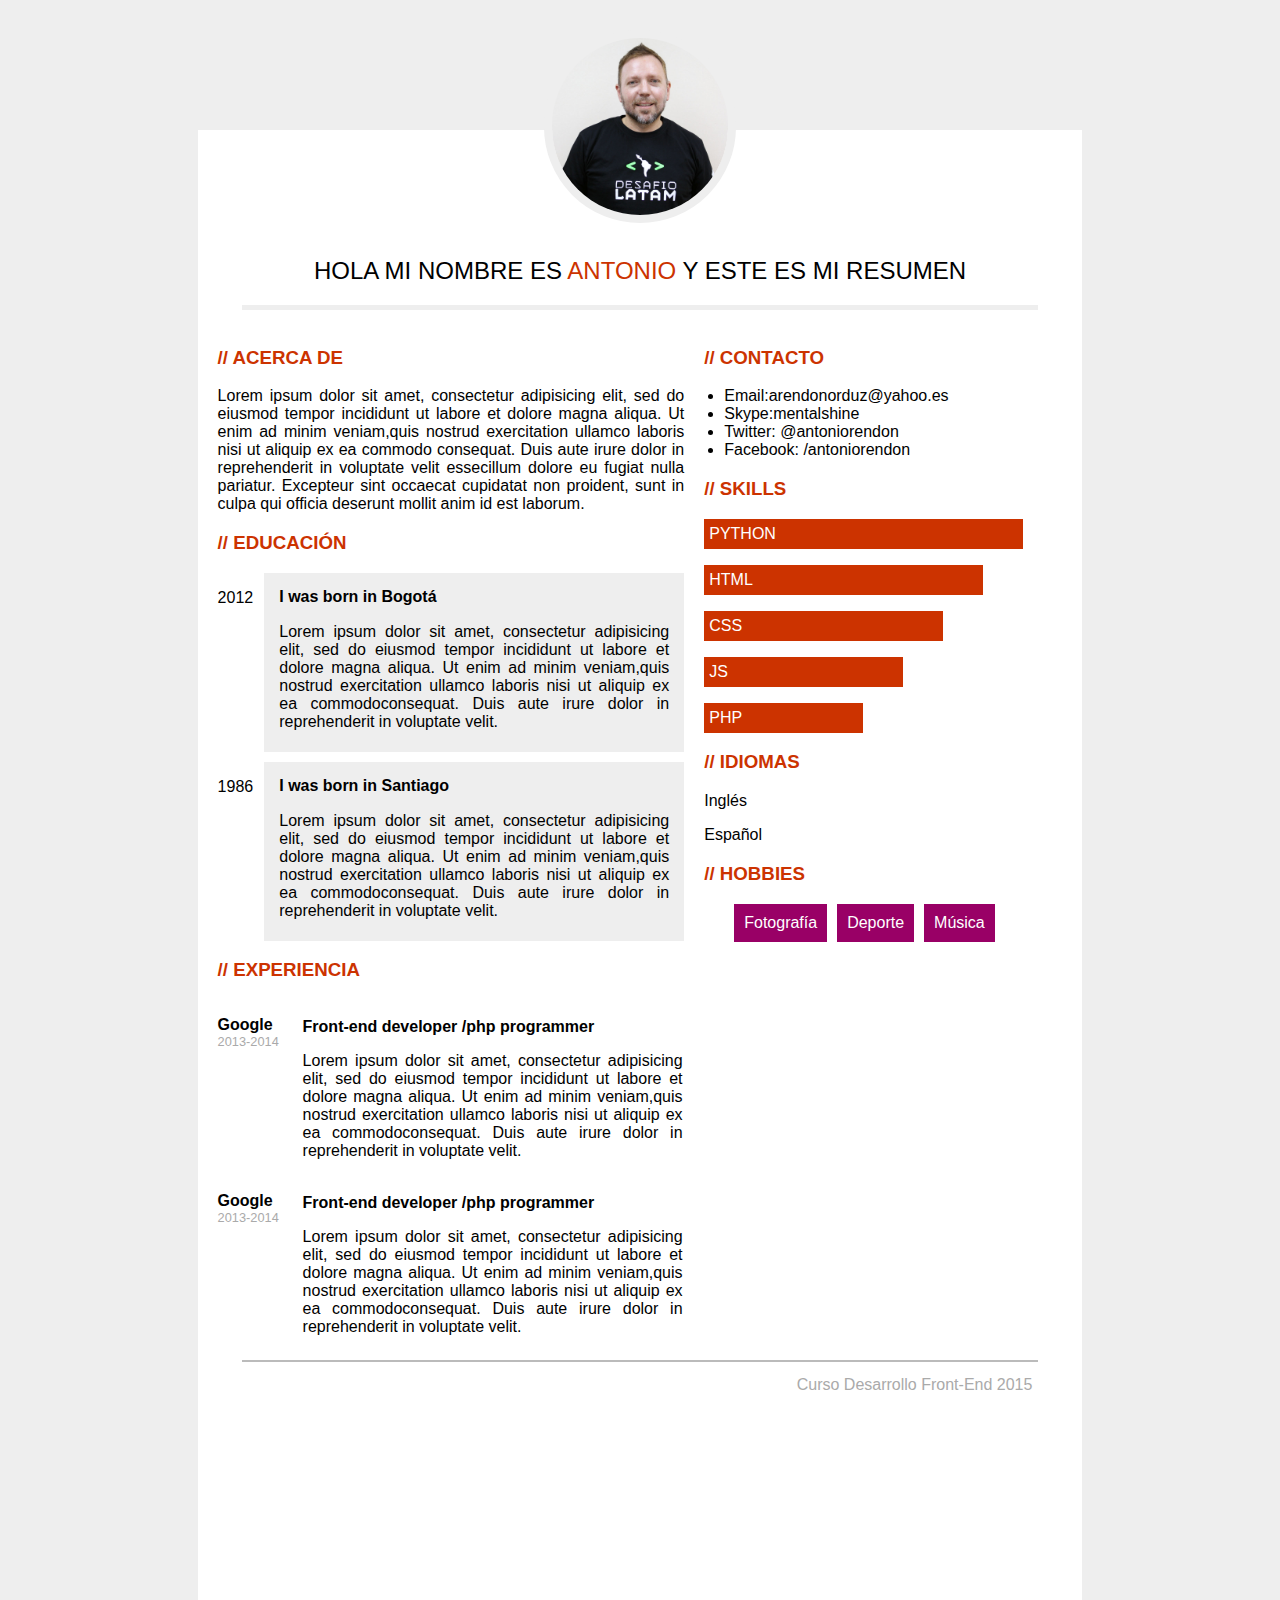
==== ejemplo.html @ 7dfd10eb "Segunda Version del Desafío 6 - Falta incluir breakpoints y grilla, se agregarán en versión final" ====
<!DOCTYPE html>
<html>
<head>
	<title>Desafío 6</title>
	<meta charset="utf-8">
	<link rel="stylesheet" type="text/css" href="desafio_6.css">

</head>
<body>

	<div class="row">
		<div class="foto">
		<img src="antonio.jpg">
		</div>
		<h2>HOLA MI NOMBRE ES <span>ANTONIO</span> Y ESTE ES MI RESUMEN</h2>
		<hr>

		<!--columnas-->
		<div class="col1">
			<h3>// ACERCA DE</h3>
			<p>Lorem ipsum dolor sit amet, consectetur adipisicing elit, sed do eiusmod
			tempor incididunt ut labore et dolore magna aliqua. Ut enim ad minim veniam,quis nostrud exercitation ullamco laboris nisi ut aliquip ex ea commodo consequat. Duis aute irure dolor in reprehenderit in voluptate velit essecillum dolore eu fugiat nulla pariatur. Excepteur sint occaecat cupidatat non proident, sunt in culpa qui officia deserunt mollit anim id est laborum.</p>
			<h3>// EDUCACIÓN</h3>
			<p class="fecha1">2012</p>

			<div class="textosfecha1">
			<p class="texto1">I was born in Bogotá</p>
			<p class="texto2">Lorem ipsum dolor sit amet, consectetur adipisicing elit, sed do eiusmod tempor incididunt ut labore et dolore magna aliqua. Ut enim ad minim veniam,quis nostrud exercitation ullamco laboris nisi ut aliquip ex ea commodoconsequat. Duis aute irure dolor in reprehenderit in voluptate velit.</p>
			</div>

			<p class="fecha1">1986</p>
			<div class="textosfecha2">
			<p class="texto1">I was born in Santiago</p>
			<p class="texto2">Lorem ipsum dolor sit amet, consectetur adipisicing elit, sed do eiusmod tempor incididunt ut labore et dolore magna aliqua. Ut enim ad minim veniam,quis nostrud exercitation ullamco laboris nisi ut aliquip ex ea commodoconsequat. Duis aute irure dolor in reprehenderit in voluptate velit.</p>
			</div>

			<h3>// EXPERIENCIA</h3>
			<p class="google">Google</p>
			<p class="fechagris">2013-2014</p>
			<div class="textosgoogle">
				<p class="grado1">Front-end developer /php programmer</p>
				<p class="textogrado1">Lorem ipsum dolor sit amet, consectetur adipisicing elit, sed do eiusmod tempor incididunt ut labore et dolore magna aliqua. Ut enim ad minim veniam,quis nostrud exercitation ullamco laboris nisi ut aliquip ex ea commodoconsequat. Duis aute irure dolor in reprehenderit in voluptate velit.</p>
			</div>

			<p class="google2">Google</p>
			<p class="fechagris2">2013-2014</p>
			<div class="textosgoogle2">
				<p class="grado2">Front-end developer /php programmer</p>
				<p class="textogrado2">Lorem ipsum dolor sit amet, consectetur adipisicing elit, sed do eiusmod tempor incididunt ut labore et dolore magna aliqua. Ut enim ad minim veniam,quis nostrud exercitation ullamco laboris nisi ut aliquip ex ea commodoconsequat. Duis aute irure dolor in reprehenderit in voluptate velit.</p>
			</div>
			

		</div>

		<div class="col2">
			<h3>// CONTACTO</h3>
			<ul>
				<li>Email:arendonorduz@yahoo.es</li>
				<li>Skype:mentalshine</li>
				<li>Twitter: @antoniorendon</li>
				<li>Facebook: /antoniorendon</li>
			</ul>
			<h3>// SKILLS</h3>
			<div class="python">
				<p>PYTHON</p>
			</div>

			<div class="html">
				<p>HTML</p>
			</div>

			<div class="css">
				<p>CSS</p>
			</div>

			<div class="js">
				<p>JS</p>
			</div>

			<div class="php">
				<p>PHP</p>
			</div>
			<h3>// IDIOMAS</h3>
			<p class="ingles">Inglés</p>
			<p class="español">Español</p>
			<h3>// HOBBIES</h3>

			<ul class="botones">
				<li>Fotografía</li>
				<li>Deporte</li>
				<li>Música</li>
			</ul>

		</div>
		<hr class="hr2">
		<p class="final">Curso Desarrollo Front-End 2015</p>
	</div>


</body>
</html>
---- desafio_6.css ----
body{
	background-color: #eee;
	font-family: "Helvetica" ;
}

	.row{
		width:70%;
		background-color: #fff;
		
		margin: 0 auto;
		margin-top: 130px;
	}

	.foto{
		text-align: center;

	}

	.foto img{
		width: 20%;
		border-radius: 50%;
		transform: translateY(-100px);
		border: solid #eee 8px;
	}

	h2{
		font-weight: 500;
		text-align: center;
		margin-top: 0px;
		transform: translateY(-70px);
	}
	span{
		color: #cc3300;
	}

	hr{
		width: 90%;
		size: 10px;
		background-color: #eee;
		height: 5px;
		border: none;
		transform: translateY(-70px);
	}

	h3{
		color: #cc3300;
		
	}

	.col{
		float:left; 
		box-sizing: border-box;

	}

	.col1{
		width: 55%;
		text-align: justify;
		padding-left: 20px;
		transform: translateY(-60px);
		display: table-cell;

	}



	.fecha1{
		float:left;
		margin-right: 20px;
	}


	.texto1{
		float: left;
		font-weight: 600;
		margin-top: 0px;

	}
	.texto2{
		clear:both;

	}
	.textosfecha1{
		background-color: #eee;
		width: 90%;
		margin-left: 10%;
		padding: 15px ;
		padding-bottom: 5px;
		box-sizing: border-box;
		margin-bottom: 10px;
	}

	.fecha2{
		float:left;
		margin-right: 20px;
	}
	.textosfecha2{
		background-color: #eee;
		width: 90%;
		margin-left: 10%;
		padding: 15px ;
		box-sizing: border-box;
		padding-bottom: 5px
	}

	.google {
		font-weight: 600;
		float:left;
		margin-bottom: 0px;
	}
	.fechagris{
		font-size: 0.8em;
		color: #aaa;
		margin-top: 0;
		clear:left;

	}
	.textosgoogle{
		
		width: 90%;
		margin-left: 15%;

		padding: 15px ;
		box-sizing: border-box;
		transform: translateY(-75px);
	}
	.grado1{
		font-weight: 600;
	}
	.textogrado1{
		margin-right: 10px;
	}




	.google2 {
		font-weight: 600;
		float:left;
		margin-bottom: 0px;
		margin-bottom: 0px;
		transform: translateY(-90px);
	}
	.fechagris2{
		font-size: 0.8em;
		color: #aaa;
		margin-top: 0;
		clear:left;
		transform: translateY(-90px);
	}
	.textosgoogle2{
		
		width: 90%;
		margin-left: 15%;

		padding: 15px ;
		box-sizing: border-box;
		transform: translateY(-165px);
	}
	.grado2{
		font-weight: 600;
	}
	.textogrado2{
		margin-right: 10px;
	}

	/**estilos coloumna 2**/
	.col2{
		width: 45%;
		transform: translateY(-60px);
		display: table-cell;
	}

	.col2 h3{
		padding-left: 20px;
	}
	.python{
		background-color: #cc3300;
		width: 80%;
		height: 30px;
		margin-left: 20px;
		color: white;
	}
	.python p{
		line-height: 30px;
		padding-left: 5px;
	}

	.html{
		background-color: #cc3300;
		width: 70%;
		height: 30px;
		margin-left: 20px;
		color: white;
	}
	.html p{
		line-height: 30px;
		padding-left: 5px;
	}

	.css{
		background-color: #cc3300;
		width: 60%;
		height: 30px;
		margin-left: 20px;
		color: white;
	}
	.css p{
		line-height: 30px;
		padding-left: 5px;
	}

	.js{
		background-color: #cc3300;
		width: 50%;
		height: 30px;
		margin-left: 20px;
		color: white;
	}
	.js p{
		line-height: 30px;
		padding-left: 5px;
	}

	.php{
		background-color: #cc3300;
		width: 40%;
		height: 30px;
		margin-left: 20px;
		color: white;
	}
	.php p{
		line-height: 30px;
		padding-left: 5px;
	}
	.ingles{
		padding-left: 20px;
	}
	.español{
		padding-left: 20px;
	}
	.botones{

	}

	.botones li{
		list-style-type: none;
		float: left;
		background-color: #990066;
		color: white;
		margin-left: 10px;
		padding: 10px;
	}

	.hr2{
		width: 90%;
		size: 10px;
		background-color: #bbb;
		height: 2px;
		border: none;
		transform: translateY(-240px);
	}
	.final{
		float:right;
		padding-right: 50px;
		transform: translateY(-250px);
		color: #aaa;
	}
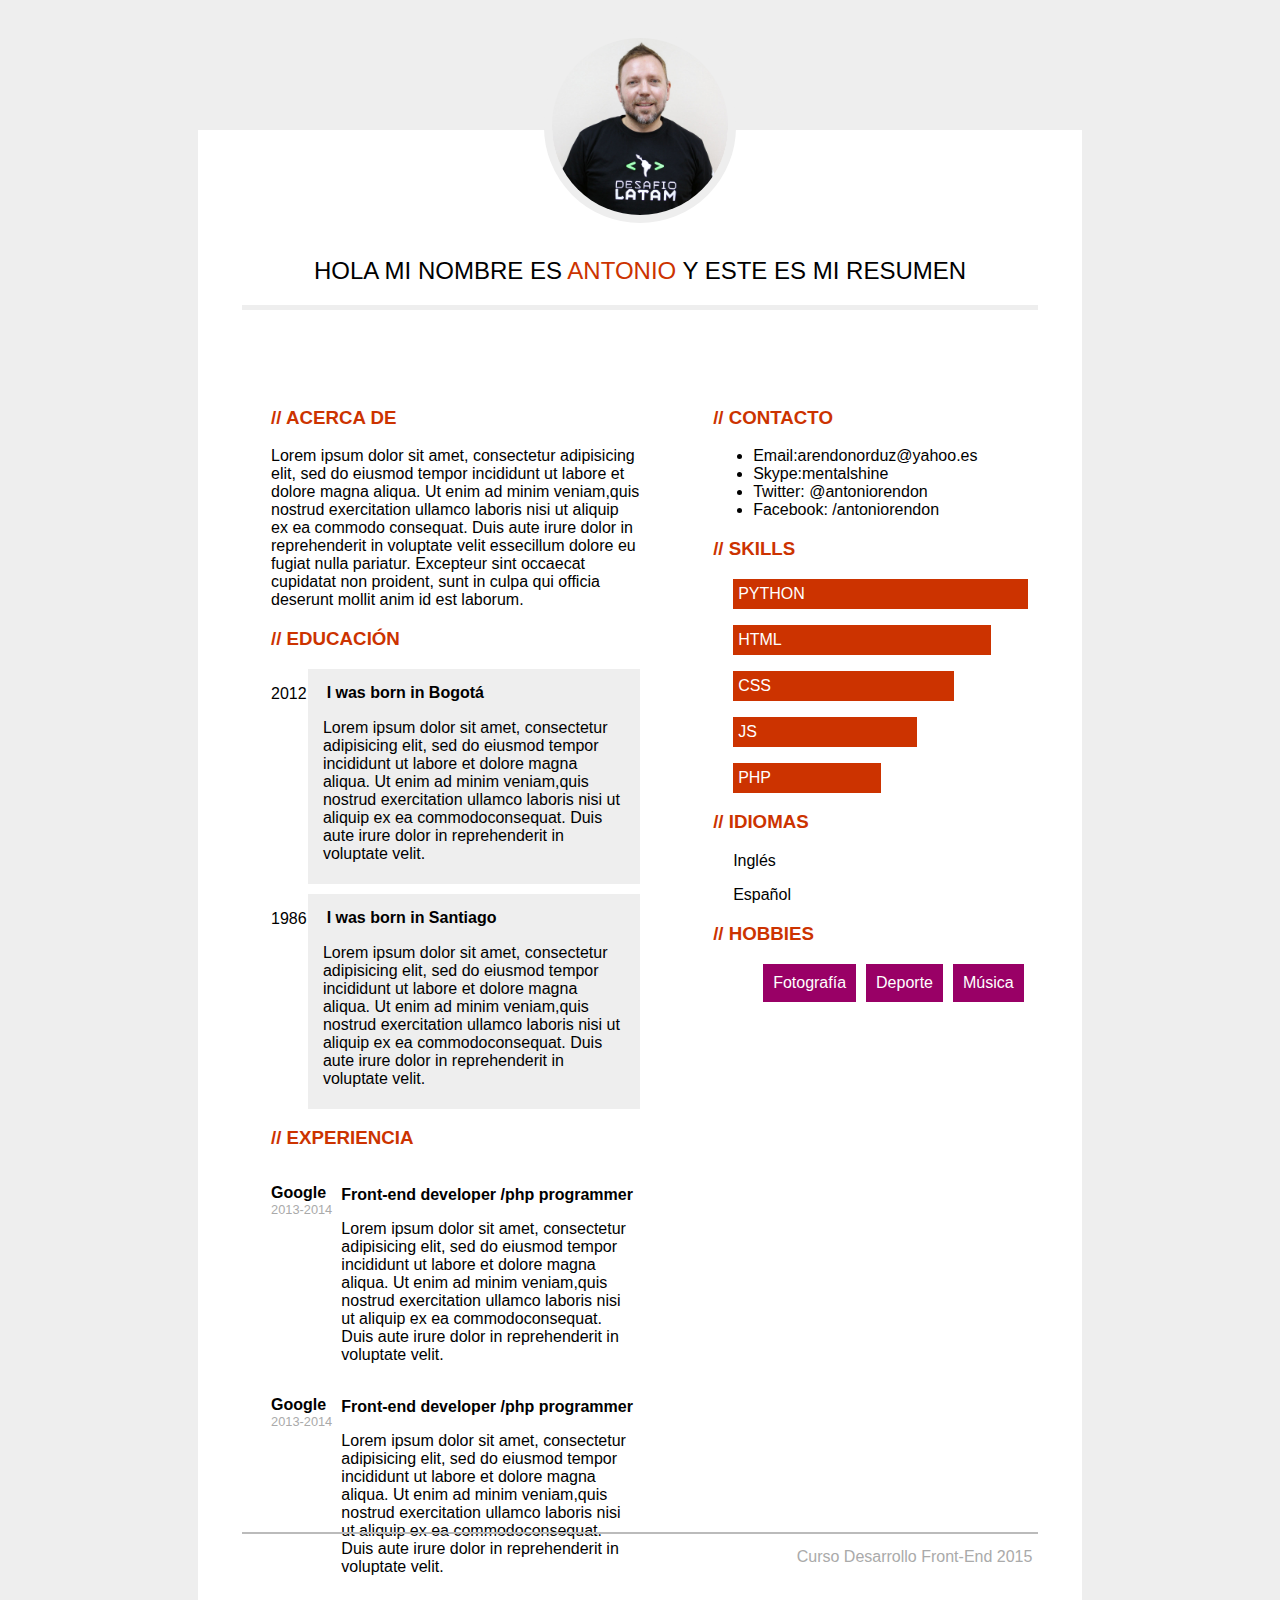
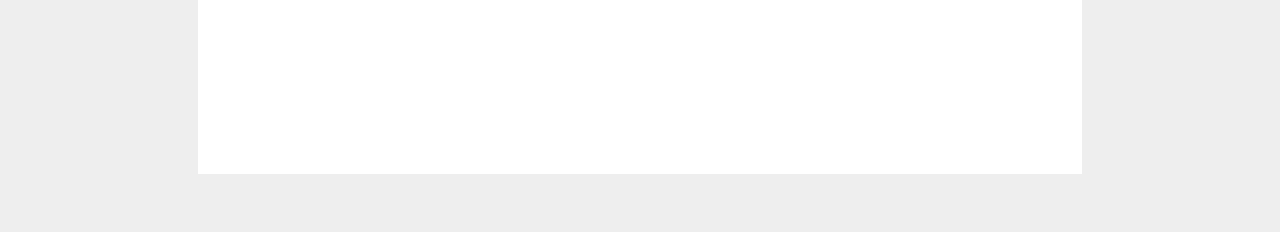
==== commit 5b75327e: "Versión Final Desafío 6 - Tengo varias preguntas respecto de este ejercicio" ====
--- a/ejemplo.html
+++ b/ejemplo.html
@@ -4,19 +4,21 @@
 	<title>Desafío 6</title>
 	<meta charset="utf-8">
 	<link rel="stylesheet" type="text/css" href="desafio_6.css">
+	<meta meta name="viewport" content="initial-scale=1 width=device-witdh">
 
 </head>
 <body>
 
 	<div class="row">
-		<div class="foto">
+		<div class="header">
 		<img src="antonio.jpg">
-		</div>
 		<h2>HOLA MI NOMBRE ES <span>ANTONIO</span> Y ESTE ES MI RESUMEN</h2>
 		<hr>
+		</div>
+		
 
 		<!--columnas-->
-		<div class="col1">
+		<div class="col-md-offset-1 col-md-5 col-sm-offset-1 col-sm-10">
 			<h3>// ACERCA DE</h3>
 			<p>Lorem ipsum dolor sit amet, consectetur adipisicing elit, sed do eiusmod
 			tempor incididunt ut labore et dolore magna aliqua. Ut enim ad minim veniam,quis nostrud exercitation ullamco laboris nisi ut aliquip ex ea commodo consequat. Duis aute irure dolor in reprehenderit in voluptate velit essecillum dolore eu fugiat nulla pariatur. Excepteur sint occaecat cupidatat non proident, sunt in culpa qui officia deserunt mollit anim id est laborum.</p>
@@ -52,7 +54,7 @@
 
 		</div>
 
-		<div class="col2">
+		<div class="col-md-offset-1 col-md-5 col-sm-offset-1 col-sm-10">
 			<h3>// CONTACTO</h3>
 			<ul>
 				<li>Email:arendonorduz@yahoo.es</li>
--- a/desafio_6.css
+++ b/desafio_6.css
@@ -1,3 +1,6 @@
+
+/**Estilos de Elementos**/
+
 body{
 	background-color: #eee;
 	font-family: "Helvetica" ;
@@ -11,12 +14,12 @@
 		margin-top: 130px;
 	}
 
-	.foto{
+	.header{
 		text-align: center;
 
 	}
 
-	.foto img{
+	.header img{
 		width: 20%;
 		border-radius: 50%;
 		transform: translateY(-100px);
@@ -267,3 +270,251 @@
 		color: #aaa;
 	}
 
+
+/**configuración de la grilla de ancho máximo de 12 columnas**/
+.row{
+	clear:both;
+}
+
+.col-md-1,.col-md-2, .col-md-3,.col-md-4,.col-md-5,
+.col-md-6,.col-md-7, .col-md-8,.col-md-9,.col-md-10,
+.col-md-11,.col-md-12, 
+.col-sm-1,.col-sm-2, .col-sm-3,.col-sm-4,.col-sm-5,
+.col-sm-6,.col-sm-7, .col-sm-8,.col-sm-9,.col-sm-10,
+.col-sm-11,.col-sm-12{
+	float:left;
+}
+
+.img-responsive{
+	max-width: 100%
+}
+
+/**Break Points**/
+
+@media (max-width: 480px){
+
+	.col-sm-1{
+		width:8.3%;
+	}
+	.col-sm-offset-1{
+		margin-left: 8.3%;
+	}
+
+
+
+	.col-sm-2{
+		width:16.6666666666%;
+	}
+	.col-sm-offset-2{
+		margin-left:16.6666666666%;
+	}
+
+
+
+	.col-sm-3{
+		width:25%;
+	}
+	.col-sm-offset-3{
+		margin-left:25%;
+	}
+
+
+
+
+	.col-sm-4{
+		width:33.3333333333%;
+	}
+	.col-sm-offset-4{
+		margin-left:33.3333333333%;
+	}
+
+
+
+
+
+	.col-sm-5{
+		width:41.6666666666%;
+	}
+	.col-sm-offset-5{
+		margin-left:41.6666666666%;
+	}
+
+
+
+	.col-sm-6{
+		width:50%;
+	}
+
+	.col-sm-offset-6{
+		margin-left:50%;
+	}
+
+
+
+	.col-sm-7{
+		width:58.3333333333%;
+	}
+	.col-sm-offset-7{
+		margin-left:58.3333333333%;
+	}
+
+
+
+	.col-sm-8{
+		width:66.6666666666%;
+	}
+	.col-sm-offset-8{
+		margin-left:66.6666666666%;
+	}
+
+
+
+	.col-sm-9{
+		width:75%;
+	}
+	.col-sm-offset-9{
+		margin-left::75%;
+	}
+
+
+
+	.col-sm-10{
+		width:83.3333333333%;
+	}
+	.col-sm-offset-10{
+		margin-left::83.3333333333%;
+	}
+
+
+
+	.col-sm-11{
+		width:91.6666666666%;
+	}
+	.col-sm-offset-11{
+		margin-left::91.6666666666%;
+	}
+
+
+	.col-sm-12{
+		width:100%;
+	}
+	.col-sm-offset-12{
+		margin-left::100%
+	}
+
+}
+
+
+
+@media (min-width: 481px){
+
+
+	.col-md-1{
+		width:8.3%;
+	}
+	.col-md-offset-1{
+		margin-left: 8.3%;
+	}
+
+
+
+	.col-md-2{
+		width:16.6666666666%;
+	}
+	.col-md-offset-2{
+		margin-left:16.6666666666%;
+	}
+
+
+
+	.col-md-3{
+		width:25%;
+	}
+	.col-md-offset-3{
+		margin-left:25%;
+	}
+
+
+
+
+	.col-md-4{
+		width:33.3333333333%;
+	}
+	.col-md-offset-4{
+		margin-left:33.3333333333%;
+	}
+
+
+
+
+
+	.col-md-5{
+		width:41.6666666666%;
+	}
+	.col-md-offset-5{
+		margin-left:41.6666666666%;
+	}
+
+
+
+	.col-md-6{
+		width:50%;
+	}
+
+	.col-md-offset-6{
+		margin-left:50%;
+	}
+
+
+
+	.col-md-7{
+		width:58.3333333333%;
+	}
+	.col-md-offset-7{
+		margin-left:58.3333333333%;
+	}
+
+
+
+	.col-md-8{
+		width:66.6666666666%;
+	}
+	.col-md-offset-8{
+		margin-left:66.6666666666%;
+	}
+
+
+
+	.col-md-9{
+		width:75%;
+	}
+	.col-md-offset-9{
+		margin-left::75%;
+	}
+
+
+
+	.col-md-10{
+		width:83.3333333333%;
+	}
+	.col-md-offset-10{
+		margin-left::83.3333333333%;
+	}
+
+
+
+	.col-md-11{
+		width:91.6666666666%;
+	}
+	.col-md-offset-11{
+		margin-left::91.6666666666%;
+	}
+
+
+	.col-md-12{
+		width:100%;
+	}
+	.col-md-offset-12{
+		margin-left::100%
+	}
+}